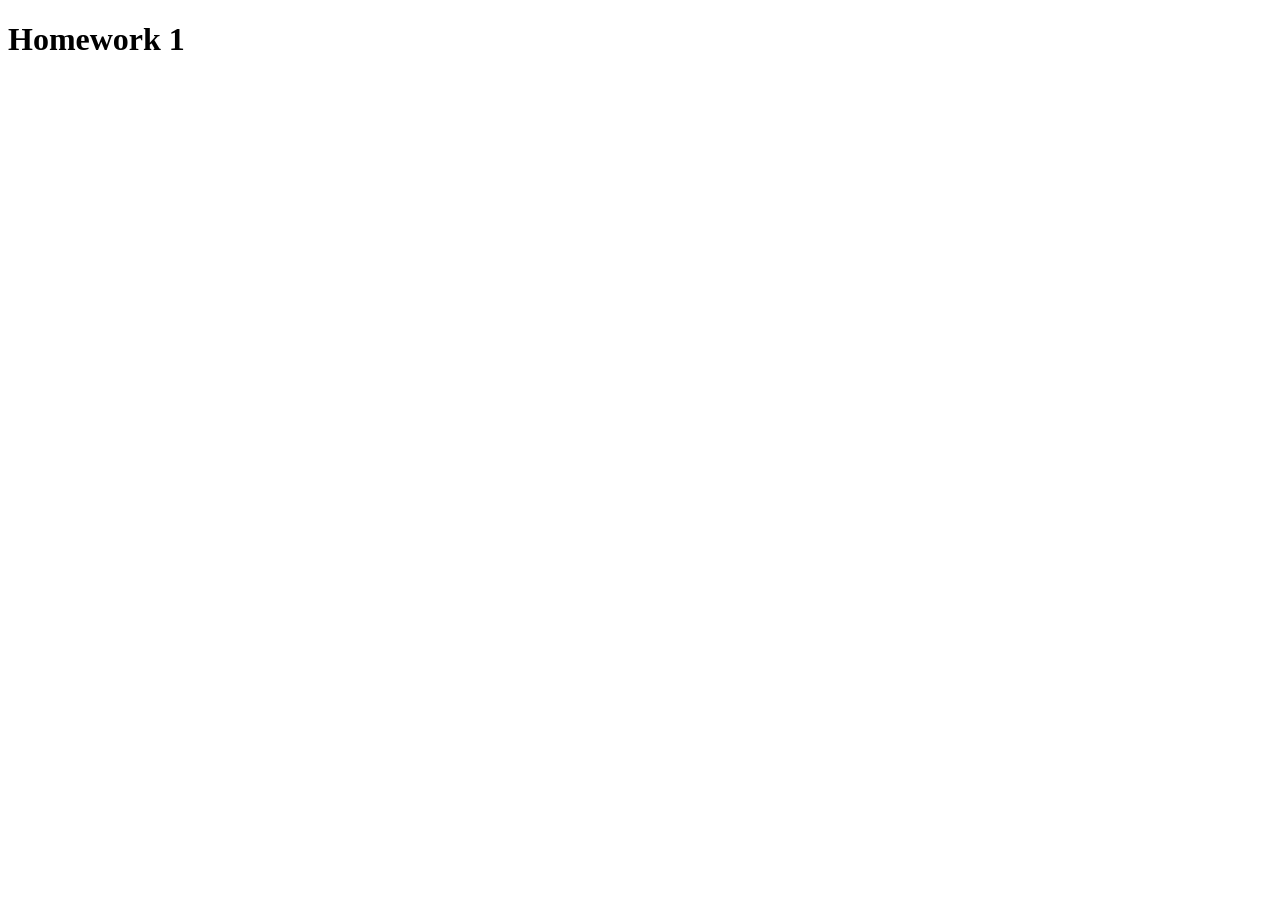
==== MIS-7375/hw-1/index.html @ 74cfa9f4 "Added dedidcated folder for HW1" ====
<!DOCTYPE html>
<!--[if lt IE 7]>      <html class="no-js lt-ie9 lt-ie8 lt-ie7"> <![endif]-->
<!--[if IE 7]>         <html class="no-js lt-ie9 lt-ie8"> <![endif]-->
<!--[if IE 8]>         <html class="no-js lt-ie9"> <![endif]-->
<!--[if gt IE 8]>      <html class="no-js"> <!--<![endif]-->
<html>

<head>
    <meta charset="utf-8">
    <meta http-equiv="X-UA-Compatible" content="IE=edge">
    <title>HW1</title>
    <meta name="description" content="">
    <meta name="viewport" content="width=device-width, initial-scale=1">
    <link rel="stylesheet" href="">
</head>

<body>
    <!--[if lt IE 7]>
            <p class="browsehappy">You are using an <strong>outdated</strong> browser. Please <a href="#">upgrade your browser</a> to improve your experience.</p>
        <![endif]-->

    <h1>Homework 1</h1>

    <script src="" async defer></script>
</body>

</html>
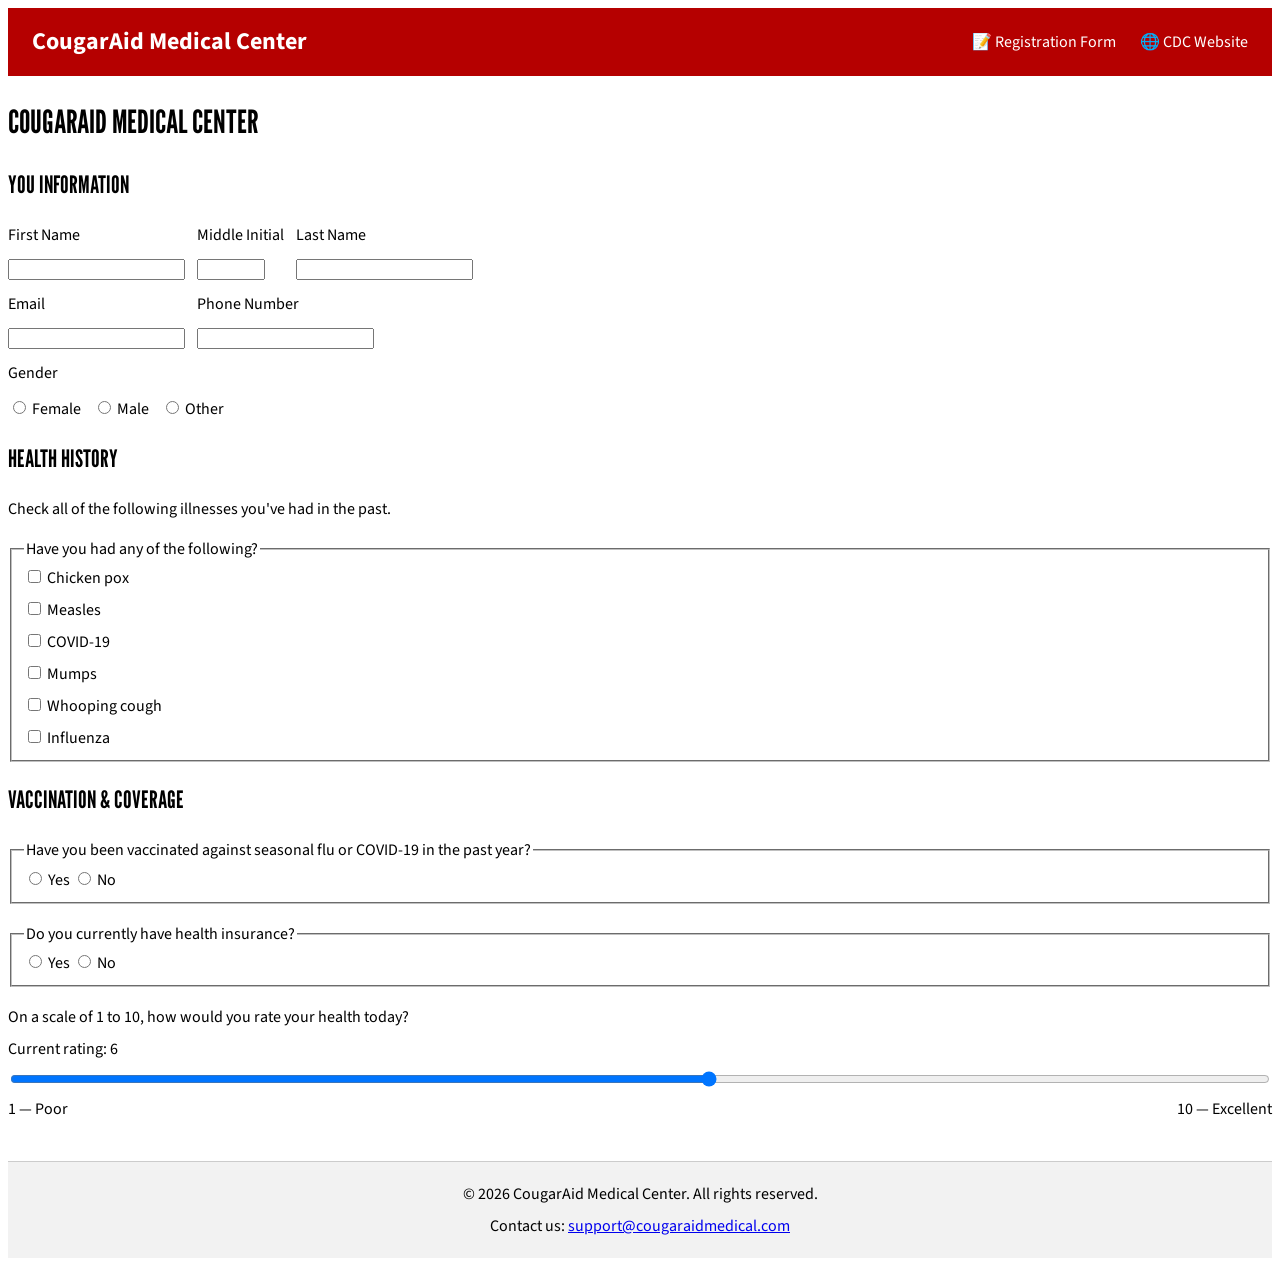
==== commit 9e43b3ec: "Init HW 1 work" ====
--- a/MIS-7375/hw-1/index.html
+++ b/MIS-7375/hw-1/index.html
@@ -1,3 +1,11 @@
+<!--
+Program name: Patient Registration Protocol
+Author: Rogelio Rios
+Date created: 09/21/2026
+Date last edited: 09/26/2026
+Version: 1.0
+Description: A simple patient registration form to register an account for them in our system.
+-->
 <!DOCTYPE html>
 <!--[if lt IE 7]>      <html class="no-js lt-ie9 lt-ie8 lt-ie7"> <![endif]-->
 <!--[if IE 7]>         <html class="no-js lt-ie9 lt-ie8"> <![endif]-->
@@ -11,17 +19,202 @@
     <title>HW1</title>
     <meta name="description" content="">
     <meta name="viewport" content="width=device-width, initial-scale=1">
-    <link rel="stylesheet" href="">
+    <link rel="stylesheet" href="style.css">
 </head>
+
+<nav style="
+    display: flex;
+    align-items: center;
+    justify-content: space-between;
+    padding: 16px 24px;
+    background-color: #b50000;
+    color: white;
+">
+    <div style="font-size: 24px; font-weight: bold;">
+        CougarAid Medical Center
+    </div>
+
+    <div style="display: flex; gap: 24px;">
+        <a href="#registration-form" style="color: white; text-decoration: none;">
+            📝 Registration Form
+        </a>
+
+        <a href="https://www.cdc.gov/" target="_blank" rel="noopener noreferrer"
+            style="color: white; text-decoration: none;">
+            🌐 CDC Website
+        </a>
+    </div>
+</nav>
+
 
 <body>
     <!--[if lt IE 7]>
             <p class="browsehappy">You are using an <strong>outdated</strong> browser. Please <a href="#">upgrade your browser</a> to improve your experience.</p>
         <![endif]-->
 
-    <h1>Homework 1</h1>
+    <h1>CougarAid Medical Center</h1>
+    <div>
+        <div>
+            <h2>You Information</h2>
+            <!-- Form Inputs -->
+            <div style="display: flex; flex-direction: column; gap: 12px;">
+                <div style="display: flex; gap: 12px;">
+                    <div style="display: flex; gap: 12px; flex-direction: column;">
+                        <label>First Name</label>
+                        <input />
+                    </div>
+                    <div style="display: flex; gap: 12px; flex-direction: column;">
+                        <label>Middle Initial</label>
+                        <input style="width: 60px;" />
+                    </div>
+                    <div style="display: flex; gap: 12px; flex-direction: column;">
+                        <label>Last Name</label>
+                        <input />
+                    </div>
+                </div>
+
+                <div style="display: flex; gap: 12px;">
+                    <div style="display: flex; gap: 12px; flex-direction: column;">
+                        <label>Email</label>
+                        <input />
+                    </div>
+                    <div style="display: flex; gap: 12px; flex-direction: column;">
+                        <label>Phone Number</label>
+                        <input />
+                    </div>
+                </div>
+
+                <div style="display: flex; gap: 12px;">
+                    <div style="display: flex; gap: 12px; flex-direction: column;">
+                        <label>Gender</label>
+                        <div style="display: flex; gap: 12px;">
+                            <label><input type="radio" name="gender" value="female" /> Female</label>
+                            <label><input type="radio" name="gender" value="male" /> Male</label>
+                            <label><input type="radio" name="gender" value="other" /> Other</label>
+                        </div>
+                    </div>
+                </div>
+            </div>
+
+            <h2>Health History</h2>
+
+            <p>Check all of the following illnesses you've had in the past.</p>
+
+            <fieldset>
+                <legend>Have you had any of the following?</legend>
+
+                <div style="display: flex; flex-direction: column; gap: 8px;">
+                    <label>
+                        <input type="checkbox" name="illnesses" value="chicken-pox">
+                        Chicken pox
+                    </label>
+
+                    <label>
+                        <input type="checkbox" name="illnesses" value="measles">
+                        Measles
+                    </label>
+
+                    <label>
+                        <input type="checkbox" name="illnesses" value="covid-19">
+                        COVID-19
+                    </label>
+
+                    <label>
+                        <input type="checkbox" name="illnesses" value="mumps">
+                        Mumps
+                    </label>
+
+                    <label>
+                        <input type="checkbox" name="illnesses" value="whooping-cough">
+                        Whooping cough
+                    </label>
+
+                    <label>
+                        <input type="checkbox" name="illnesses" value="influenza">
+                        Influenza
+                    </label>
+                </div>
+            </fieldset>
+
+            <h2>Vaccination &amp; Coverage</h2>
+
+            <div style="display: flex; flex-direction: column; gap: 18px;">
+                <fieldset>
+                    <legend>
+                        Have you been vaccinated against seasonal flu or COVID-19
+                        in the past year?
+                    </legend>
+
+                    <label>
+                        <input type="radio" name="vaccinated-past-year" value="yes">
+                        Yes
+                    </label>
+
+                    <label>
+                        <input type="radio" name="vaccinated-past-year" value="no">
+                        No
+                    </label>
+                </fieldset>
+
+                <fieldset>
+                    <legend>Do you currently have health insurance?</legend>
+
+                    <label>
+                        <input type="radio" name="health-insurance" value="yes">
+                        Yes
+                    </label>
+
+                    <label>
+                        <input type="radio" name="health-insurance" value="no">
+                        No
+                    </label>
+                </fieldset>
+
+                <div style="display: flex; flex-direction: column; gap: 8px;">
+                    <label for="health-rating">
+                        On a scale of 1 to 10, how would you rate your health today?
+                    </label>
+
+                    <div>
+                        Current rating:
+                        <output id="health-rating-output" for="health-rating">6</output>
+                    </div>
+
+                    <input id="health-rating" name="health-rating" type="range" min="1" max="10" value="6" step="1"
+                        oninput="document.getElementById('health-rating-output').value = this.value">
+
+                    <div style="display: flex; justify-content: space-between;">
+                        <span>1 — Poor</span>
+                        <span>10 — Excellent</span>
+                    </div>
+                </div>
+            </div>
+
+
+        </div>
+
+
+    </div>
 
     <script src="" async defer></script>
 </body>
+<footer style="
+    margin-top: 40px;
+    padding: 20px;
+    text-align: center;
+    background-color: #f2f2f2;
+    border-top: 1px solid #cccccc;
+">
+    <p style="margin: 0;">
+        &copy; 2026 CougarAid Medical Center. All rights reserved.
+    </p>
+
+    <p style="margin: 8px 0 0;">
+        Contact us:
+        <a href="mailto:support@cougaraidmedical.com">
+            support@cougaraidmedical.com
+        </a>
+    </p>
+</footer>
 
 </html>
--- a/MIS-7375/hw-1/style.css
+++ b/MIS-7375/hw-1/style.css
@@ -0,0 +1,26 @@
+/* Typography based on UH Web Style Guidelines:
+   https://www.uh.edu/marcom/guidelines-policies/web-style/#typography */
+
+@import url("https://fonts.googleapis.com/css2?family=League+Gothic&family=Source+Sans+3:ital,wght@0,300;0,400;0,700;0,900;1,300;1,400;1,700;1,900&display=swap");
+
+body {
+    font-family: "Source Sans 3", sans-serif;
+    font-weight: 400;
+    font-size: 16px; /* UH minimum base size */
+    line-height: 1.5;
+}
+
+h1,
+h2,
+h3,
+h4,
+h5,
+h6 {
+    font-family: "League Gothic", sans-serif;
+    font-weight: 400;
+    text-transform: uppercase;
+}
+
+small {
+    font-size: 75%; /* no smaller than 12px */
+}
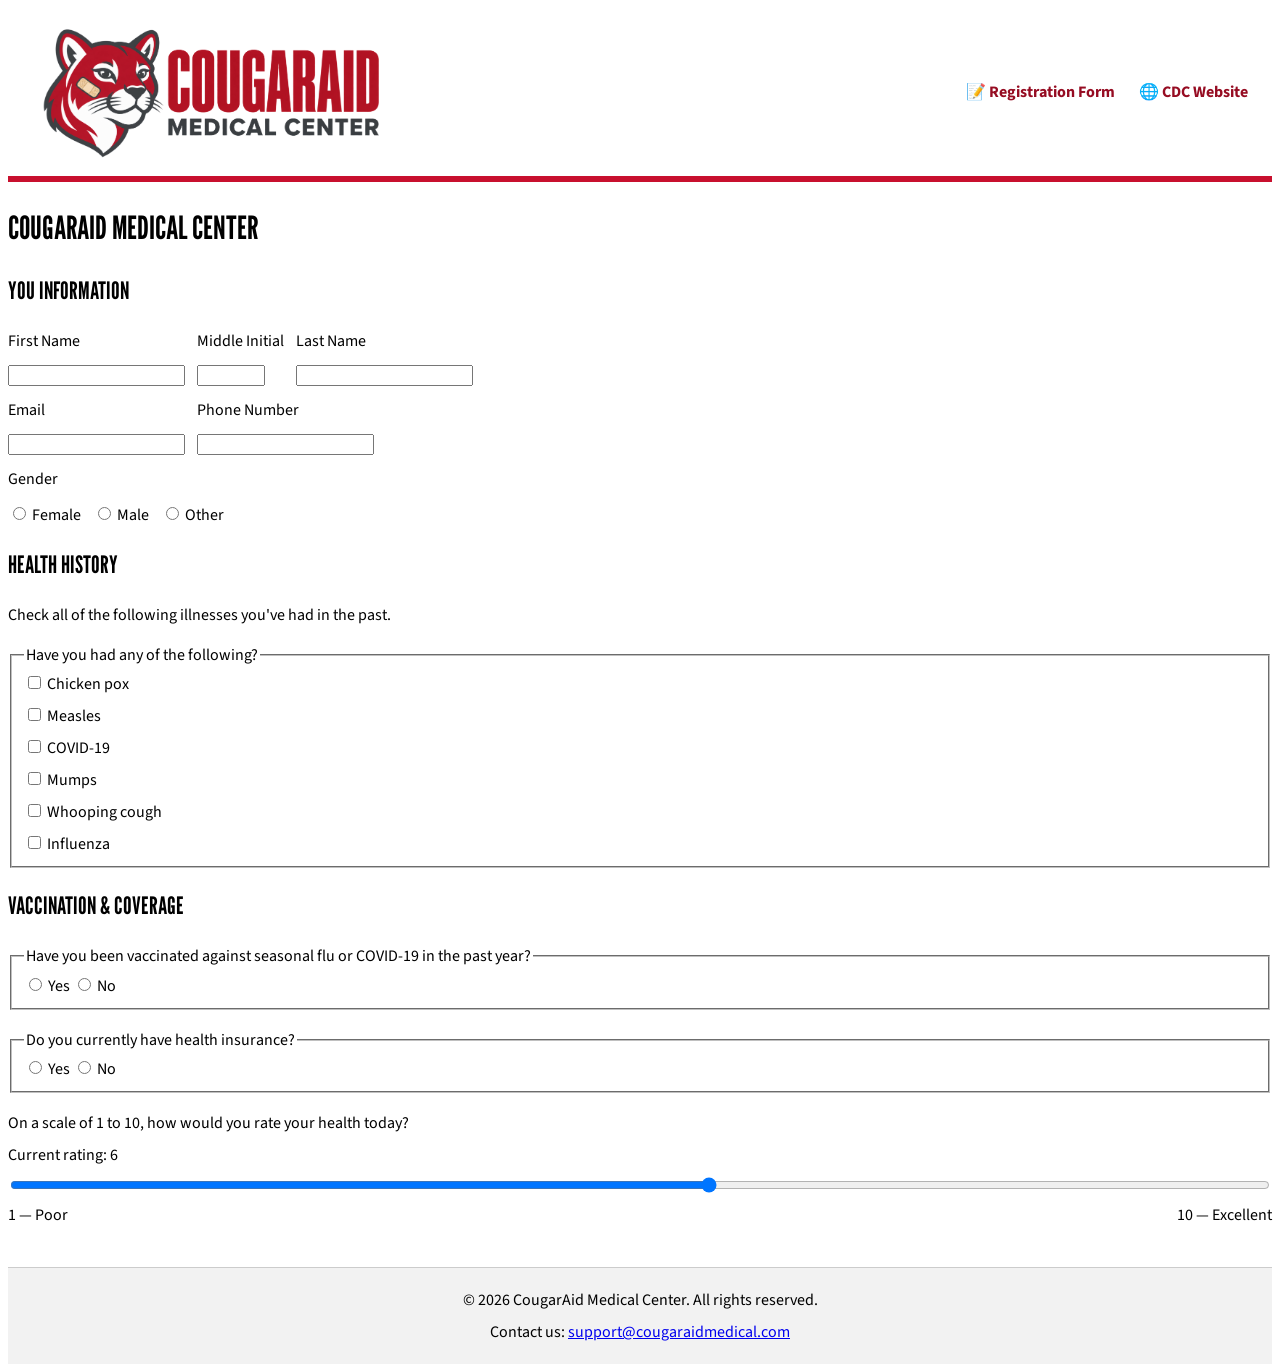
==== commit d9854985: "Update nav in hw-1" ====
--- a/MIS-7375/hw-1/index.html
+++ b/MIS-7375/hw-1/index.html
@@ -22,25 +22,37 @@
     <link rel="stylesheet" href="style.css">
 </head>
 
-<nav style="
-    display: flex;
-    align-items: center;
-    justify-content: space-between;
-    padding: 16px 24px;
-    background-color: #b50000;
-    color: white;
-">
-    <div style="font-size: 24px; font-weight: bold;">
-        CougarAid Medical Center
-    </div>
-
-    <div style="display: flex; gap: 24px;">
-        <a href="#registration-form" style="color: white; text-decoration: none;">
+<nav aria-label="Primary navigation" style="
+        display: flex;
+        align-items: center;
+        justify-content: space-between;
+        gap: 32px;
+        padding: 12px 24px;
+        background-color: #ffffff;
+        border-bottom: 6px solid #c8102e;
+    ">
+    <a href="/" aria-label="CougarAid Medical Center home"
+        style="display: inline-flex; align-items: center; text-decoration: none;">
+        <img src="/MIS-7375/hw-1/assets/cougaraid-logo.png" alt="CougarAid Medical Center" style="
+                display: block;
+                width: min(360px, 52vw);
+                height: auto;
+            ">
+    </a>
+
+    <div style="
+            display: flex;
+            align-items: center;
+            flex-wrap: wrap;
+            gap: 24px;
+            font-family: 'Source Sans 3', Arial, sans-serif;
+            font-weight: 700;
+        ">
+        <a href="#registration-form" style="color: #960c22; text-decoration: none;">
             📝 Registration Form
         </a>
 
-        <a href="https://www.cdc.gov/" target="_blank" rel="noopener noreferrer"
-            style="color: white; text-decoration: none;">
+        <a href="https://www.cdc.gov/" style="color: #960c22; text-decoration: none;">
             🌐 CDC Website
         </a>
     </div>
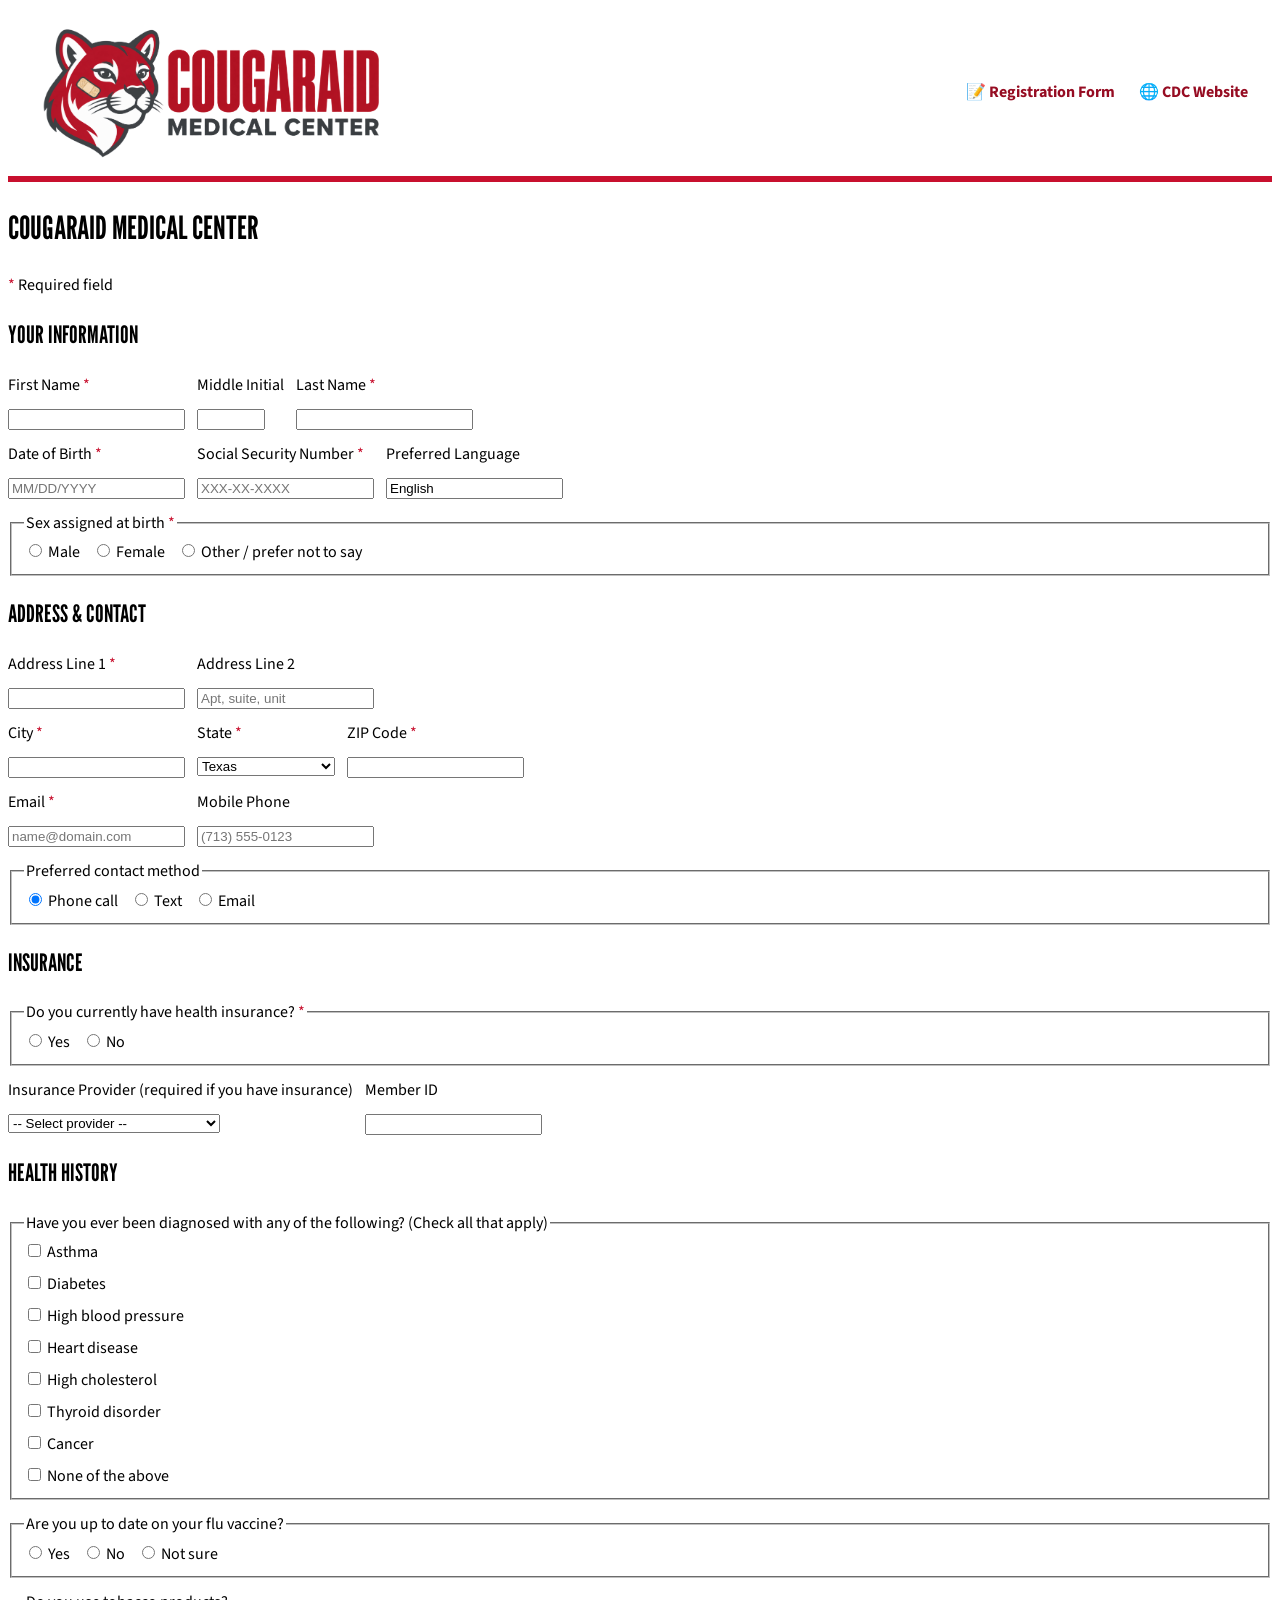
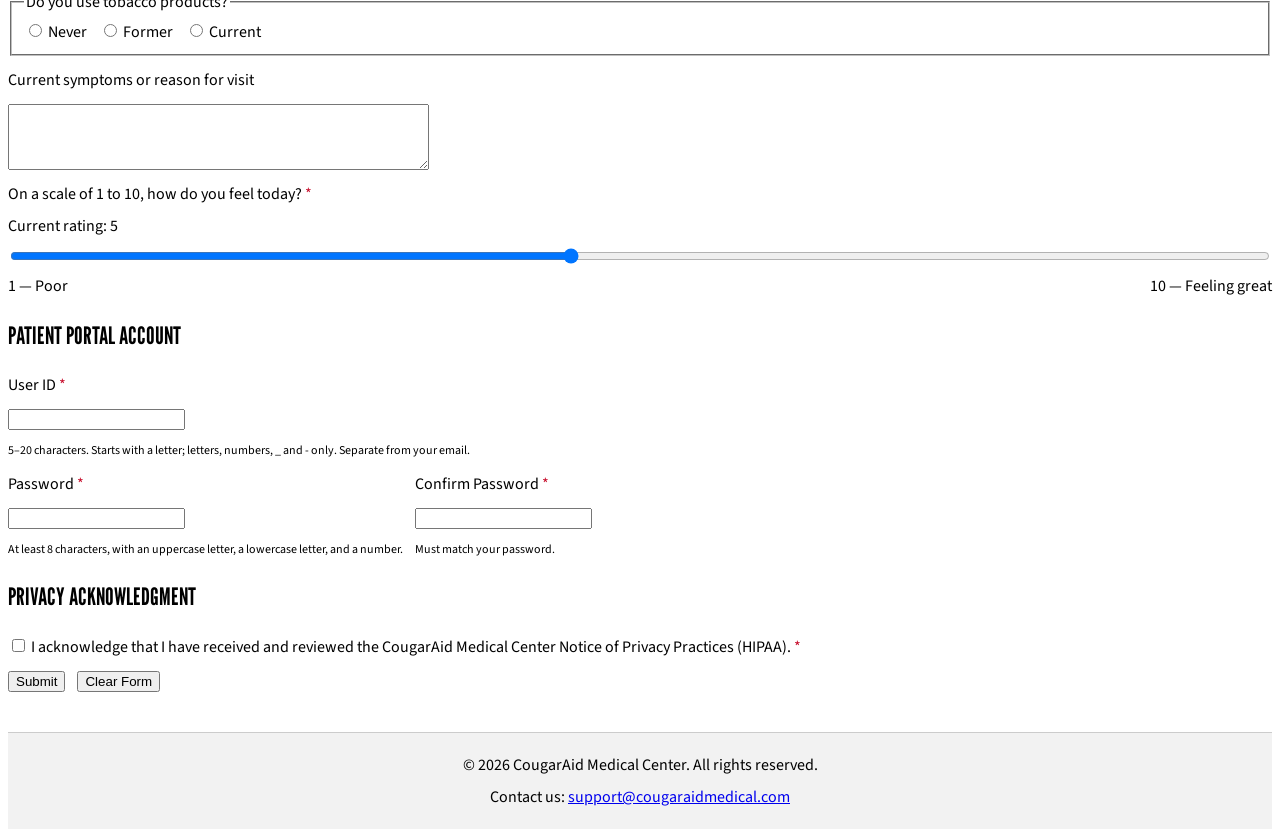
==== commit 5d031013: "Updated HW1 patient form assignment" ====
--- a/MIS-7375/hw-1/index.html
+++ b/MIS-7375/hw-1/index.html
@@ -2,7 +2,7 @@
 Program name: Patient Registration Protocol
 Author: Rogelio Rios
 Date created: 09/21/2026
-Date last edited: 09/26/2026
+Date last edited: 09/27/2026
 Version: 1.0
 Description: A simple patient registration form to register an account for them in our system.
 -->
@@ -11,7 +11,7 @@
 <!--[if IE 7]>         <html class="no-js lt-ie9 lt-ie8"> <![endif]-->
 <!--[if IE 8]>         <html class="no-js lt-ie9"> <![endif]-->
 <!--[if gt IE 8]>      <html class="no-js"> <!--<![endif]-->
-<html>
+<html lang="en">
 
 <head>
     <meta charset="utf-8">
@@ -22,211 +22,396 @@
     <link rel="stylesheet" href="style.css">
 </head>
 
-<nav aria-label="Primary navigation" style="
-        display: flex;
-        align-items: center;
-        justify-content: space-between;
-        gap: 32px;
-        padding: 12px 24px;
-        background-color: #ffffff;
-        border-bottom: 6px solid #c8102e;
-    ">
-    <a href="/" aria-label="CougarAid Medical Center home"
-        style="display: inline-flex; align-items: center; text-decoration: none;">
-        <img src="/MIS-7375/hw-1/assets/cougaraid-logo.png" alt="CougarAid Medical Center" style="
-                display: block;
-                width: min(360px, 52vw);
-                height: auto;
-            ">
-    </a>
-
-    <div style="
-            display: flex;
-            align-items: center;
-            flex-wrap: wrap;
-            gap: 24px;
-            font-family: 'Source Sans 3', Arial, sans-serif;
-            font-weight: 700;
-        ">
-        <a href="#registration-form" style="color: #960c22; text-decoration: none;">
-            📝 Registration Form
-        </a>
-
-        <a href="https://www.cdc.gov/" style="color: #960c22; text-decoration: none;">
-            🌐 CDC Website
-        </a>
-    </div>
-</nav>
-
-
 <body>
     <!--[if lt IE 7]>
             <p class="browsehappy">You are using an <strong>outdated</strong> browser. Please <a href="#">upgrade your browser</a> to improve your experience.</p>
         <![endif]-->
 
-    <h1>CougarAid Medical Center</h1>
-    <div>
-        <div>
-            <h2>You Information</h2>
-            <!-- Form Inputs -->
-            <div style="display: flex; flex-direction: column; gap: 12px;">
-                <div style="display: flex; gap: 12px;">
-                    <div style="display: flex; gap: 12px; flex-direction: column;">
-                        <label>First Name</label>
-                        <input />
-                    </div>
-                    <div style="display: flex; gap: 12px; flex-direction: column;">
-                        <label>Middle Initial</label>
-                        <input style="width: 60px;" />
-                    </div>
-                    <div style="display: flex; gap: 12px; flex-direction: column;">
-                        <label>Last Name</label>
-                        <input />
-                    </div>
-                </div>
-
-                <div style="display: flex; gap: 12px;">
-                    <div style="display: flex; gap: 12px; flex-direction: column;">
-                        <label>Email</label>
-                        <input />
-                    </div>
-                    <div style="display: flex; gap: 12px; flex-direction: column;">
-                        <label>Phone Number</label>
-                        <input />
-                    </div>
-                </div>
-
-                <div style="display: flex; gap: 12px;">
-                    <div style="display: flex; gap: 12px; flex-direction: column;">
-                        <label>Gender</label>
-                        <div style="display: flex; gap: 12px;">
-                            <label><input type="radio" name="gender" value="female" /> Female</label>
-                            <label><input type="radio" name="gender" value="male" /> Male</label>
-                            <label><input type="radio" name="gender" value="other" /> Other</label>
-                        </div>
+    <header>
+        <nav class="site-nav" aria-label="Primary navigation">
+            <a class="site-logo" href="/" aria-label="CougarAid Medical Center home">
+                <img src="/MIS-7375/hw-1/assets/cougaraid-logo.png" alt="CougarAid Medical Center">
+            </a>
+
+            <div class="nav-links">
+                <a href="#registration-form">
+                    📝 Registration Form
+                </a>
+
+                <a href="https://www.cdc.gov/">
+                    🌐 CDC Website
+                </a>
+            </div>
+        </nav>
+    </header>
+
+    <main>
+        <h1>CougarAid Medical Center</h1>
+
+        <form id="registration-form" action="thankyou.html" method="get">
+            <p><span class="req">*</span> Required field</p>
+
+            <h2>Your Information</h2>
+            <div class="form-section">
+                <div class="form-row">
+                    <div class="field">
+                        <label for="firstname">First Name <span class="req">*</span></label>
+                        <input type="text" id="firstname" name="firstname" maxlength="30" minlength="1"
+                            pattern="^[A-Za-z'\- ]+$" title="Letters, spaces, apostrophes, and hyphens only" required>
+                    </div>
+                    <div class="field">
+                        <label for="middleinit">Middle Initial</label>
+                        <input type="text" id="middleinit" name="middleinit" class="input-initial" maxlength="1"
+                            pattern="^[A-Za-z]?$" title="One letter">
+                    </div>
+                    <div class="field">
+                        <label for="lastname">Last Name <span class="req">*</span></label>
+                        <input type="text" id="lastname" name="lastname" maxlength="30" minlength="1"
+                            pattern="^[A-Za-z'\- ]+$" title="Letters, spaces, apostrophes, and hyphens only" required>
+                    </div>
+                </div>
+
+                <div class="form-row">
+                    <div class="field">
+                        <label for="dob">Date of Birth <span class="req">*</span></label>
+                        <input type="text" id="dob" name="dob" placeholder="MM/DD/YYYY" maxlength="10" minlength="10"
+                            pattern="^(0[1-9]|1[0-2])/(0[1-9]|[12][0-9]|3[01])/(19|20)[0-9]{2}$"
+                            title="Date as MM/DD/YYYY" required>
+                    </div>
+                    <div class="field">
+                        <label for="ssn_plain">Social Security Number <span class="req">*</span></label>
+                        <input type="password" id="ssn_plain" name="ssn_plain" placeholder="XXX-XX-XXXX"
+                            maxlength="11" minlength="9" pattern="^\d{3}-?\d{2}-?\d{4}$"
+                            title="9 digits, dashes optional (XXX-XX-XXXX)" autocomplete="off" required>
+                    </div>
+                    <div class="field">
+                        <label for="preferred_language">Preferred Language</label>
+                        <input type="text" id="preferred_language" name="preferred_language" list="language-list"
+                            maxlength="20" value="English">
+                        <datalist id="language-list">
+                            <option value="English"></option>
+                            <option value="Spanish"></option>
+                            <option value="Vietnamese"></option>
+                            <option value="Chinese"></option>
+                            <option value="Arabic"></option>
+                            <option value="Urdu"></option>
+                            <option value="Tagalog"></option>
+                            <option value="Hindi"></option>
+                            <option value="French"></option>
+                            <option value="Korean"></option>
+                        </datalist>
+                    </div>
+                </div>
+
+                <fieldset>
+                    <legend>Sex assigned at birth <span class="req">*</span></legend>
+                    <div class="option-row">
+                        <label><input type="radio" name="sex" value="M" required> Male</label>
+                        <label><input type="radio" name="sex" value="F" required> Female</label>
+                        <label><input type="radio" name="sex" value="O" required> Other / prefer not to say</label>
+                    </div>
+                </fieldset>
+            </div>
+
+            <h2>Address &amp; Contact</h2>
+            <div class="form-section">
+                <div class="form-row">
+                    <div class="field">
+                        <label for="addr1">Address Line 1 <span class="req">*</span></label>
+                        <input type="text" id="addr1" name="addr1" maxlength="30" minlength="5" required>
+                    </div>
+                    <div class="field">
+                        <label for="addr2">Address Line 2</label>
+                        <input type="text" id="addr2" name="addr2" maxlength="30" placeholder="Apt, suite, unit">
+                    </div>
+                </div>
+
+                <div class="form-row">
+                    <div class="field">
+                        <label for="city">City <span class="req">*</span></label>
+                        <input type="text" id="city" name="city" maxlength="30" minlength="2"
+                            pattern="^[A-Za-z .'\-]+$" title="Letters, spaces, periods, apostrophes, and hyphens only"
+                            required>
+                    </div>
+                    <div class="field">
+                        <label for="state">State <span class="req">*</span></label>
+                        <select id="state" name="state" required>
+                            <option value="">-- Select state --</option>
+                            <option value="AL">Alabama</option>
+                            <option value="AK">Alaska</option>
+                            <option value="AZ">Arizona</option>
+                            <option value="AR">Arkansas</option>
+                            <option value="CA">California</option>
+                            <option value="CO">Colorado</option>
+                            <option value="CT">Connecticut</option>
+                            <option value="DE">Delaware</option>
+                            <option value="DC">District of Columbia</option>
+                            <option value="FL">Florida</option>
+                            <option value="GA">Georgia</option>
+                            <option value="HI">Hawaii</option>
+                            <option value="ID">Idaho</option>
+                            <option value="IL">Illinois</option>
+                            <option value="IN">Indiana</option>
+                            <option value="IA">Iowa</option>
+                            <option value="KS">Kansas</option>
+                            <option value="KY">Kentucky</option>
+                            <option value="LA">Louisiana</option>
+                            <option value="ME">Maine</option>
+                            <option value="MD">Maryland</option>
+                            <option value="MA">Massachusetts</option>
+                            <option value="MI">Michigan</option>
+                            <option value="MN">Minnesota</option>
+                            <option value="MS">Mississippi</option>
+                            <option value="MO">Missouri</option>
+                            <option value="MT">Montana</option>
+                            <option value="NE">Nebraska</option>
+                            <option value="NV">Nevada</option>
+                            <option value="NH">New Hampshire</option>
+                            <option value="NJ">New Jersey</option>
+                            <option value="NM">New Mexico</option>
+                            <option value="NY">New York</option>
+                            <option value="NC">North Carolina</option>
+                            <option value="ND">North Dakota</option>
+                            <option value="OH">Ohio</option>
+                            <option value="OK">Oklahoma</option>
+                            <option value="OR">Oregon</option>
+                            <option value="PA">Pennsylvania</option>
+                            <option value="PR">Puerto Rico</option>
+                            <option value="RI">Rhode Island</option>
+                            <option value="SC">South Carolina</option>
+                            <option value="SD">South Dakota</option>
+                            <option value="TN">Tennessee</option>
+                            <option value="TX" selected>Texas</option>
+                            <option value="UT">Utah</option>
+                            <option value="VT">Vermont</option>
+                            <option value="VA">Virginia</option>
+                            <option value="WA">Washington</option>
+                            <option value="WV">West Virginia</option>
+                            <option value="WI">Wisconsin</option>
+                            <option value="WY">Wyoming</option>
+                        </select>
+                    </div>
+                    <div class="field">
+                        <label for="zip">ZIP Code <span class="req">*</span></label>
+                        <input type="text" id="zip" name="zip" maxlength="10" minlength="5"
+                            pattern="^\d{5}(-?\d{4})?$" title="5-digit ZIP or ZIP+4 (12345 or 12345-6789)" required>
+                    </div>
+                </div>
+
+                <div class="form-row">
+                    <div class="field">
+                        <label for="email">Email <span class="req">*</span></label>
+                        <input type="email" id="email" name="email" placeholder="name@domain.com" maxlength="60"
+                            minlength="5" pattern="^[^\s@]+@[^\s@]+\.[A-Za-z]{2,}$"
+                            title="Email address, name@domain.tld" required>
+                    </div>
+                    <div class="field">
+                        <label for="phone1">Mobile Phone</label>
+                        <input type="tel" id="phone1" name="phone1" placeholder="(713) 555-0123" maxlength="14"
+                            minlength="10" pattern="^(\([2-9]\d{2}\) ?|[2-9]\d{2}[ \-]?)[2-9]\d{2}[ \-]?\d{4}$"
+                            title="10-digit US number, e.g. (713) 555-0123">
+                    </div>
+                </div>
+
+                <fieldset>
+                    <legend>Preferred contact method</legend>
+                    <div class="option-row">
+                        <label><input type="radio" name="contact_pref" value="P" checked> Phone call</label>
+                        <label><input type="radio" name="contact_pref" value="T"> Text</label>
+                        <label><input type="radio" name="contact_pref" value="E"> Email</label>
+                    </div>
+                </fieldset>
+            </div>
+
+            <h2>Insurance</h2>
+            <div class="form-section">
+                <fieldset>
+                    <legend>Do you currently have health insurance? <span class="req">*</span></legend>
+                    <div class="option-row">
+                        <label><input type="radio" name="has_insurance" value="Y" required> Yes</label>
+                        <label><input type="radio" name="has_insurance" value="N" required> No</label>
+                    </div>
+                </fieldset>
+
+                <div class="form-row">
+                    <div class="field">
+                        <label for="insurance_provider">Insurance Provider (required if you have insurance)</label>
+                        <select id="insurance_provider" name="insurance_provider">
+                            <option value="">-- Select provider --</option>
+                            <option value="Aetna">Aetna</option>
+                            <option value="Ambetter">Ambetter</option>
+                            <option value="Blue Cross Blue Shield of Texas">Blue Cross Blue Shield of Texas</option>
+                            <option value="Cigna">Cigna</option>
+                            <option value="Community Health Choice">Community Health Choice</option>
+                            <option value="Humana">Humana</option>
+                            <option value="Medicaid">Medicaid</option>
+                            <option value="Medicare">Medicare</option>
+                            <option value="Molina Healthcare">Molina Healthcare</option>
+                            <option value="UnitedHealthcare">UnitedHealthcare</option>
+                            <option value="Other">Other</option>
+                        </select>
+                    </div>
+                    <div class="field">
+                        <label for="member_id">Member ID</label>
+                        <input type="text" id="member_id" name="member_id" maxlength="20" pattern="^[A-Za-z0-9\-]+$"
+                            title="Letters, numbers, and hyphens only, as shown on your card">
                     </div>
                 </div>
             </div>
 
             <h2>Health History</h2>
-
-            <p>Check all of the following illnesses you've had in the past.</p>
-
-            <fieldset>
-                <legend>Have you had any of the following?</legend>
-
-                <div style="display: flex; flex-direction: column; gap: 8px;">
-                    <label>
-                        <input type="checkbox" name="illnesses" value="chicken-pox">
-                        Chicken pox
-                    </label>
-
-                    <label>
-                        <input type="checkbox" name="illnesses" value="measles">
-                        Measles
-                    </label>
-
-                    <label>
-                        <input type="checkbox" name="illnesses" value="covid-19">
-                        COVID-19
-                    </label>
-
-                    <label>
-                        <input type="checkbox" name="illnesses" value="mumps">
-                        Mumps
-                    </label>
-
-                    <label>
-                        <input type="checkbox" name="illnesses" value="whooping-cough">
-                        Whooping cough
-                    </label>
-
-                    <label>
-                        <input type="checkbox" name="illnesses" value="influenza">
-                        Influenza
-                    </label>
-                </div>
-            </fieldset>
-
-            <h2>Vaccination &amp; Coverage</h2>
-
-            <div style="display: flex; flex-direction: column; gap: 18px;">
-                <fieldset>
-                    <legend>
-                        Have you been vaccinated against seasonal flu or COVID-19
-                        in the past year?
-                    </legend>
-
-                    <label>
-                        <input type="radio" name="vaccinated-past-year" value="yes">
-                        Yes
-                    </label>
-
-                    <label>
-                        <input type="radio" name="vaccinated-past-year" value="no">
-                        No
-                    </label>
-                </fieldset>
-
-                <fieldset>
-                    <legend>Do you currently have health insurance?</legend>
-
-                    <label>
-                        <input type="radio" name="health-insurance" value="yes">
-                        Yes
-                    </label>
-
-                    <label>
-                        <input type="radio" name="health-insurance" value="no">
-                        No
-                    </label>
-                </fieldset>
-
-                <div style="display: flex; flex-direction: column; gap: 8px;">
-                    <label for="health-rating">
-                        On a scale of 1 to 10, how would you rate your health today?
+            <div class="form-section">
+                <fieldset>
+                    <legend>Have you ever been diagnosed with any of the following? (Check all that apply)</legend>
+                    <div class="checkbox-list">
+                        <label>
+                            <input type="checkbox" id="hx_asthma" name="hx_asthma" value="1">
+                            Asthma
+                        </label>
+
+                        <label>
+                            <input type="checkbox" id="hx_diabetes" name="hx_diabetes" value="1">
+                            Diabetes
+                        </label>
+
+                        <label>
+                            <input type="checkbox" id="hx_hypertension" name="hx_hypertension" value="1">
+                            High blood pressure
+                        </label>
+
+                        <label>
+                            <input type="checkbox" id="hx_heart_disease" name="hx_heart_disease" value="1">
+                            Heart disease
+                        </label>
+
+                        <label>
+                            <input type="checkbox" id="hx_high_cholesterol" name="hx_high_cholesterol" value="1">
+                            High cholesterol
+                        </label>
+
+                        <label>
+                            <input type="checkbox" id="hx_thyroid" name="hx_thyroid" value="1">
+                            Thyroid disorder
+                        </label>
+
+                        <label>
+                            <input type="checkbox" id="hx_cancer" name="hx_cancer" value="1">
+                            Cancer
+                        </label>
+
+                        <label>
+                            <input type="checkbox" id="hx_none" name="hx_none" value="1">
+                            None of the above
+                        </label>
+                    </div>
+                </fieldset>
+
+                <fieldset>
+                    <legend>Are you up to date on your flu vaccine?</legend>
+                    <div class="option-row">
+                        <label><input type="radio" name="flu_vaccinated" value="Y"> Yes</label>
+                        <label><input type="radio" name="flu_vaccinated" value="N"> No</label>
+                        <label><input type="radio" name="flu_vaccinated" value="U"> Not sure</label>
+                    </div>
+                </fieldset>
+
+                <fieldset>
+                    <legend>Do you use tobacco products?</legend>
+                    <div class="option-row">
+                        <label><input type="radio" name="tobacco_use" value="N"> Never</label>
+                        <label><input type="radio" name="tobacco_use" value="F"> Former</label>
+                        <label><input type="radio" name="tobacco_use" value="C"> Current</label>
+                    </div>
+                </fieldset>
+
+                <div class="field">
+                    <label for="symptoms">Current symptoms or reason for visit</label>
+                    <textarea id="symptoms" name="symptoms" rows="4" cols="50" maxlength="500"></textarea>
+                </div>
+
+                <div class="range-field">
+                    <label for="health_scale">
+                        On a scale of 1 to 10, how do you feel today? <span class="req">*</span>
                     </label>
 
                     <div>
                         Current rating:
-                        <output id="health-rating-output" for="health-rating">6</output>
-                    </div>
-
-                    <input id="health-rating" name="health-rating" type="range" min="1" max="10" value="6" step="1"
-                        oninput="document.getElementById('health-rating-output').value = this.value">
-
-                    <div style="display: flex; justify-content: space-between;">
+                        <output id="health_scale_output" for="health_scale">5</output>
+                    </div>
+
+                    <input type="range" id="health_scale" name="health_scale" min="1" max="10" step="1" value="5"
+                        oninput="document.getElementById('health_scale_output').value = this.value">
+
+                    <div class="range-labels">
                         <span>1 — Poor</span>
-                        <span>10 — Excellent</span>
-                    </div>
-                </div>
-            </div>
-
-
-        </div>
-
-
-    </div>
-
-    <script src="" async defer></script>
+                        <span>10 — Feeling great</span>
+                    </div>
+                </div>
+            </div>
+
+            <h2>Patient Portal Account</h2>
+            <div class="form-section">
+                <div class="form-row">
+                    <div class="field">
+                        <label for="userid">User ID <span class="req">*</span></label>
+                        <input type="text" id="userid" name="userid" maxlength="20" minlength="5"
+                            pattern="^[A-Za-z][A-Za-z0-9_\-]{4,19}$"
+                            title="5-20 characters: start with a letter, then letters, numbers, _ or -"
+                            autocomplete="username" required>
+                        <small>
+                            5–20 characters. Starts with a letter; letters, numbers, _ and - only. Separate from your email.
+                        </small>
+                    </div>
+                </div>
+
+                <div class="form-row">
+                    <div class="field">
+                        <label for="password_plain">Password <span class="req">*</span></label>
+                        <input type="password" id="password_plain" name="password_plain" maxlength="30" minlength="8"
+                            pattern="(?=.*\d)(?=.*[a-z])(?=.*[A-Z]).{8,}"
+                            title="At least 8 characters with an uppercase letter, a lowercase letter, and a number"
+                            autocomplete="new-password" required>
+                        <small>
+                            At least 8 characters, with an uppercase letter, a lowercase letter, and a number.
+                        </small>
+                    </div>
+                    <div class="field">
+                        <label for="password_confirm">Confirm Password <span class="req">*</span></label>
+                        <input type="password" id="password_confirm" name="password_confirm" maxlength="30"
+                            minlength="8" autocomplete="new-password" required>
+                        <small>Must match your password.</small>
+                    </div>
+                </div>
+            </div>
+
+            <h2>Privacy Acknowledgment</h2>
+            <div class="form-section">
+                <label>
+                    <input type="checkbox" id="hipaa_ack" name="hipaa_ack" value="1" required>
+                    I acknowledge that I have received and reviewed the CougarAid Medical Center Notice of Privacy
+                    Practices (HIPAA). <span class="req">*</span>
+                </label>
+
+                <div class="form-row">
+                    <button type="submit">Submit</button>
+                    <button type="reset">Clear Form</button>
+                </div>
+            </div>
+        </form>
+    </main>
+
+    <footer class="site-footer">
+        <p>
+            &copy; 2026 CougarAid Medical Center. All rights reserved.
+        </p>
+
+        <p>
+            Contact us:
+            <a href="mailto:support@cougaraidmedical.com">
+                support@cougaraidmedical.com
+            </a>
+        </p>
+    </footer>
 </body>
-<footer style="
-    margin-top: 40px;
-    padding: 20px;
-    text-align: center;
-    background-color: #f2f2f2;
-    border-top: 1px solid #cccccc;
-">
-    <p style="margin: 0;">
-        &copy; 2026 CougarAid Medical Center. All rights reserved.
-    </p>
-
-    <p style="margin: 8px 0 0;">
-        Contact us:
-        <a href="mailto:support@cougaraidmedical.com">
-            support@cougaraidmedical.com
-        </a>
-    </p>
-</footer>
-
-</html>+
+</html>
--- a/MIS-7375/hw-1/style.css
+++ b/MIS-7375/hw-1/style.css
@@ -1,3 +1,12 @@
+/*
+Program name: Patient Registration Protocol Styling
+Author: Rogelio Rios
+Date created: 09/21/2026
+Date last edited: 09/27/2026
+Version: 1.0
+Description: A simple patient registration form to register an account for them in our system. This contains the styling for the site.
+*/
+
 /* Typography based on UH Web Style Guidelines:
    https://www.uh.edu/marcom/guidelines-policies/web-style/#typography */
 
@@ -6,7 +15,8 @@
 body {
     font-family: "Source Sans 3", sans-serif;
     font-weight: 400;
-    font-size: 16px; /* UH minimum base size */
+    font-size: 16px;
+    /* UH minimum base size */
     line-height: 1.5;
 }
 
@@ -22,5 +32,127 @@
 }
 
 small {
-    font-size: 75%; /* no smaller than 12px */
+    font-size: 75%;
+    /* no smaller than 12px */
 }
+
+/* Header / navigation */
+
+.site-nav {
+    display: flex;
+    align-items: center;
+    justify-content: space-between;
+    gap: 32px;
+    padding: 12px 24px;
+    background-color: #ffffff;
+    border-bottom: 6px solid #c8102e;
+}
+
+.site-logo {
+    display: inline-flex;
+    align-items: center;
+    text-decoration: none;
+}
+
+.site-logo img {
+    display: block;
+    width: min(360px, 52vw);
+    height: auto;
+}
+
+.nav-links {
+    display: flex;
+    align-items: center;
+    flex-wrap: wrap;
+    gap: 24px;
+    font-family: "Source Sans 3", Arial, sans-serif;
+    font-weight: 700;
+}
+
+.nav-links a {
+    color: #960c22;
+    text-decoration: none;
+}
+
+/* Registration form layout */
+
+.form-section {
+    display: flex;
+    flex-direction: column;
+    gap: 12px;
+}
+
+.form-row {
+    display: flex;
+    flex-wrap: wrap;
+    gap: 12px;
+}
+
+.field {
+    display: flex;
+    flex-direction: column;
+    align-items: flex-start;
+    /* inputs keep their natural width instead of stretching to long labels/hints */
+    gap: 12px;
+}
+
+.field textarea {
+    max-width: 100%;
+    /* cols="50" is wider than a phone screen */
+}
+
+.input-initial {
+    width: 60px;
+}
+
+.option-row {
+    display: flex;
+    flex-wrap: wrap;
+    gap: 12px;
+}
+
+.checkbox-list {
+    display: flex;
+    flex-direction: column;
+    gap: 8px;
+}
+
+.range-field {
+    display: flex;
+    flex-direction: column;
+    gap: 8px;
+}
+
+.range-labels {
+    display: flex;
+    justify-content: space-between;
+}
+
+.req {
+    color: #c8102e;
+}
+
+/* Footer */
+
+.site-footer {
+    margin-top: 40px;
+    padding: 20px;
+    text-align: center;
+    background-color: #f2f2f2;
+    border-top: 1px solid #cccccc;
+}
+
+.site-footer p {
+    margin: 0;
+}
+
+.site-footer p+p {
+    margin-top: 8px;
+}
+
+/* Thank-you page */
+
+.thank-you {
+    padding: 80px 16px;
+    text-align: center;
+}
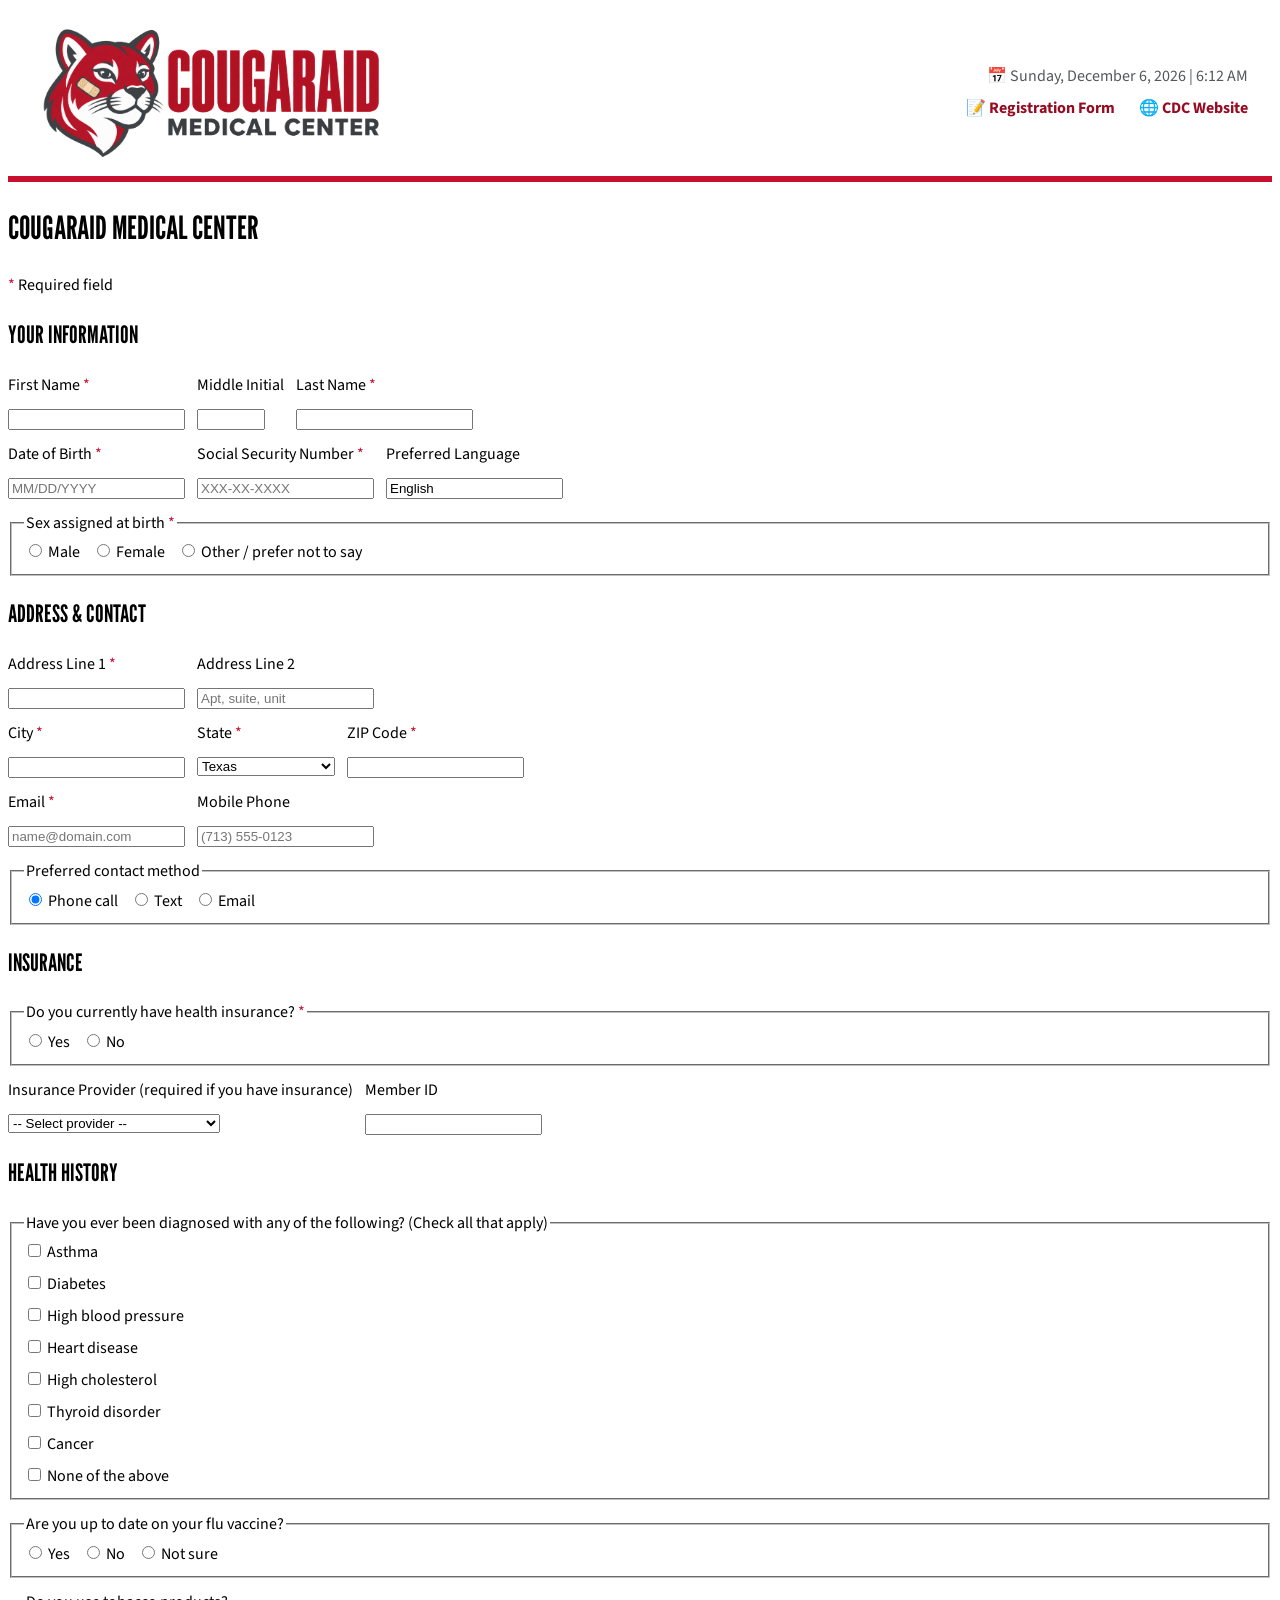
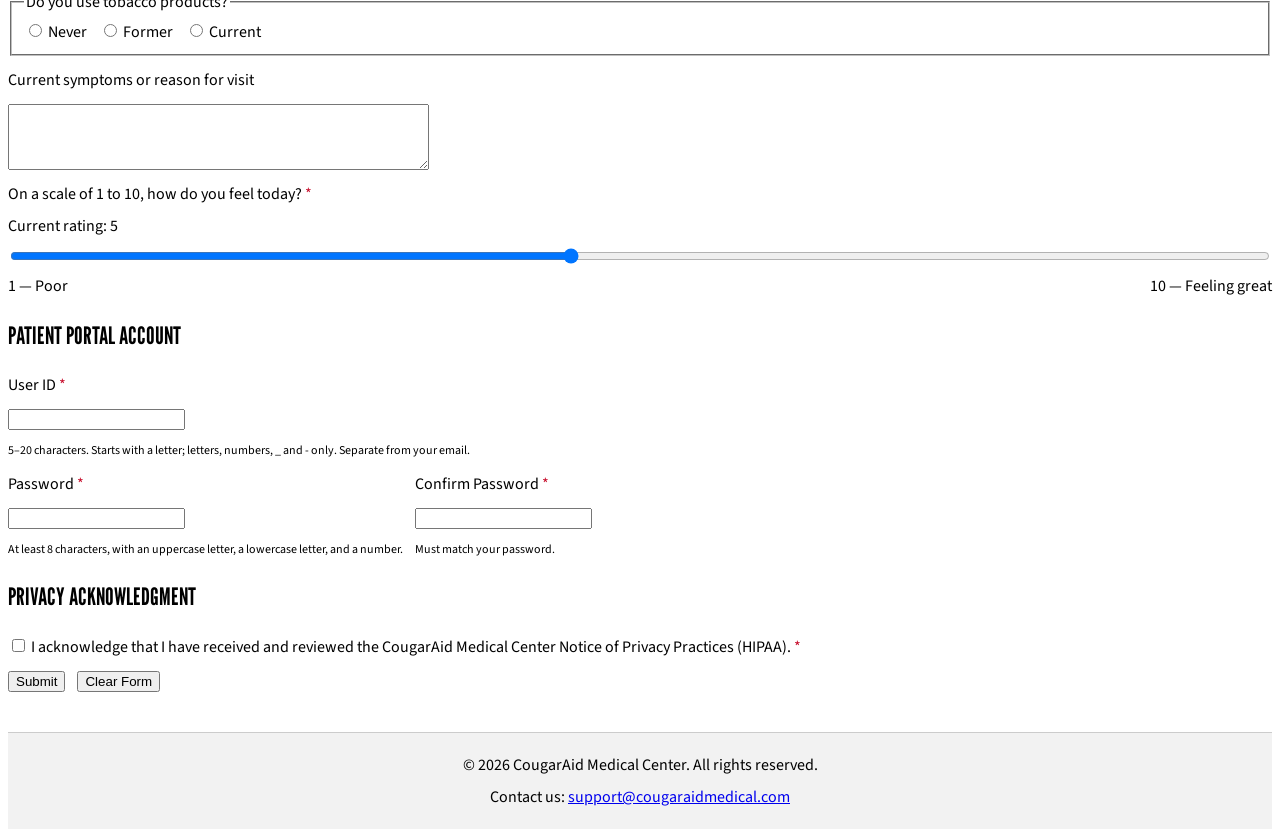
==== commit 3b43d0dc: "Added date/time to nav in HW1" ====
--- a/MIS-7375/hw-1/index.html
+++ b/MIS-7375/hw-1/index.html
@@ -20,6 +20,7 @@
     <meta name="description" content="">
     <meta name="viewport" content="width=device-width, initial-scale=1">
     <link rel="stylesheet" href="style.css">
+    <script src="script.js" defer></script>
 </head>
 
 <body>
@@ -33,14 +34,20 @@
                 <img src="/MIS-7375/hw-1/assets/cougaraid-logo.png" alt="CougarAid Medical Center">
             </a>
 
-            <div class="nav-links">
-                <a href="#registration-form">
-                    📝 Registration Form
-                </a>
-
-                <a href="https://www.cdc.gov/">
-                    🌐 CDC Website
-                </a>
+            <div class="nav-right">
+                <p class="nav-datetime">
+                    📅 <time id="client-datetime"></time>
+                </p>
+
+                <div class="nav-links">
+                    <a href="#registration-form">
+                        📝 Registration Form
+                    </a>
+
+                    <a href="https://www.cdc.gov/">
+                        🌐 CDC Website
+                    </a>
+                </div>
             </div>
         </nav>
     </header>
--- a/MIS-7375/hw-1/style.css
+++ b/MIS-7375/hw-1/style.css
@@ -40,9 +40,11 @@
 
 .site-nav {
     display: flex;
+    /* on narrow screens the date and links drop below the logo */
+    flex-wrap: wrap;
     align-items: center;
     justify-content: space-between;
-    gap: 32px;
+    gap: 12px 32px;
     padding: 12px 24px;
     background-color: #ffffff;
     border-bottom: 6px solid #c8102e;
@@ -60,9 +62,23 @@
     height: auto;
 }
 
+.nav-right {
+    display: flex;
+    flex: 1 1 auto;
+    flex-direction: column;
+    align-items: flex-end;
+    gap: 8px;
+}
+
+.nav-datetime {
+    margin: 0;
+    color: #54585a;
+}
+
 .nav-links {
     display: flex;
     align-items: center;
+    justify-content: flex-end;
     flex-wrap: wrap;
     gap: 24px;
     font-family: "Source Sans 3", Arial, sans-serif;
